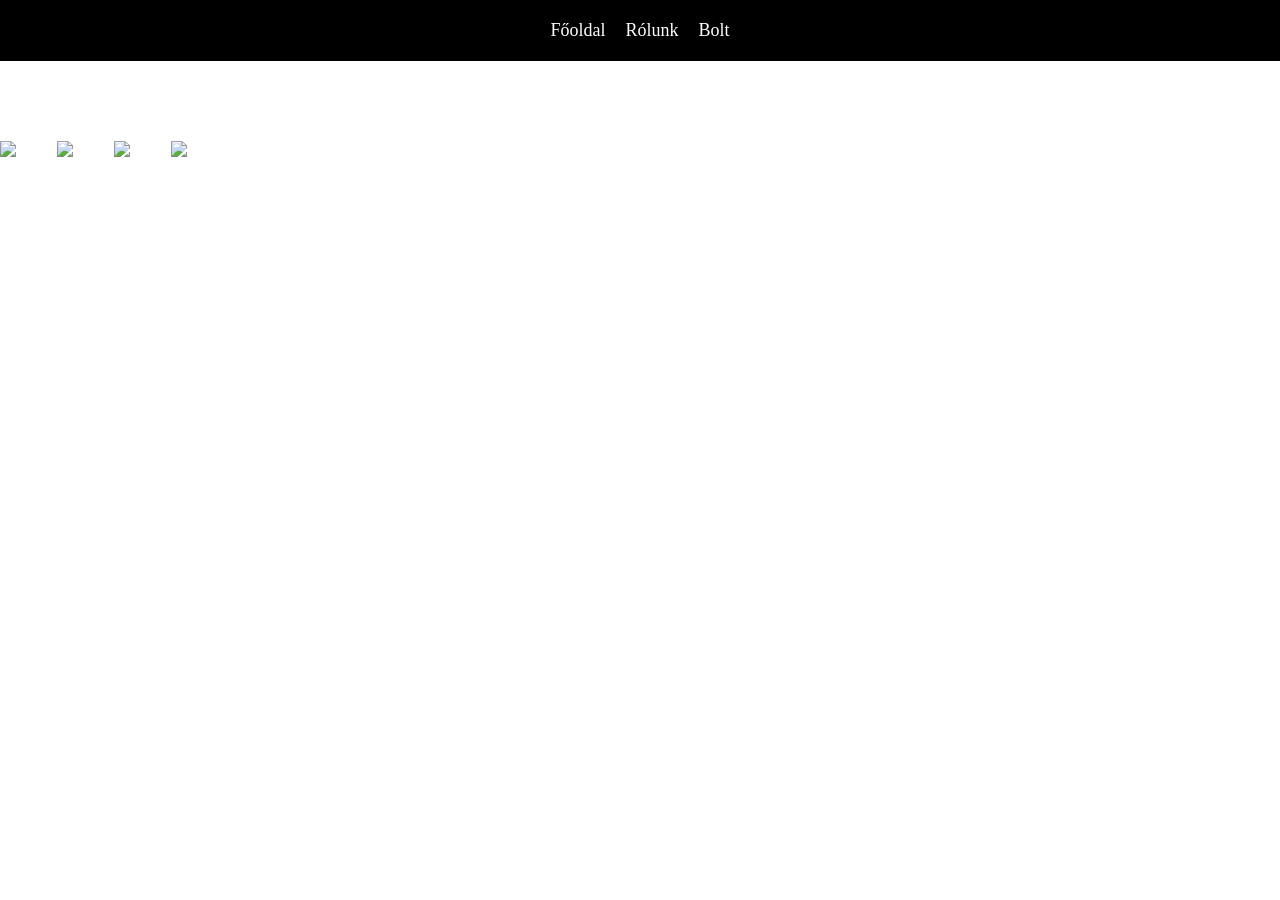
==== Html/index.html @ 2c2ca9be "BA-3 index es rolunk + css" ====
<!DOCTYPE html>
<html lang="hu">
<head>
    <meta charset="UTF-8">
    <meta name="viewport" content="width=device-width, initial-scale=1.0">
    <link rel="stylesheet" href="../Css/main.css">
    <title>Főoldal - Bócsa Kert</title>
</head>
<body class="page-home">
<div class="navbar">
    <nav>
        <ul>
            <li><a href="index.html">Főoldal</a></li>
            <li><a href="rolunk.html">Rólunk</a></li>
            <li><a href="bolt.html">Bolt</a></li>
        </ul>
    </nav>
</div>    

<main class="content-box">
    <h1>Galéria</h1>
    <div class="gallery">
        <img src="../Imgs/gardening-spring.jpg" alt="kert 1">
        <img src="../Imgs/garden-2.jpg" alt="kert 2">
        <img src="../Imgs/garden-3.jpg" alt="kert 3">
        <img src="../Imgs/plant-4.jpg" alt="növény">
    </div>
</main>

</body>
</html>
---- Css/main.css ----
html, body {
    height: 100%;
    margin: 0;
}

body{
    
    background: url('../Imgs/gardening-spring-flowers-yellow-daffodils-with-garden-supplies-earth-day-wooden-letters-with-inscription-home.jpg') no-repeat center center fixed;
    background-size: cover;
    -webkit-background-size: cover;
    -moz-background-size: cover;
    -o-background-size: cover;

    
    position: relative;
    color: #fff;
}

.navbar {
    display: flex;
    justify-content: center;
    align-items: center;
    padding: 20px 5%;
    background: #000;
}

.navbar ul {
    list-style: none;
    display: flex;
    gap: 20px;
    margin: 0;
    padding: 0;
}

.navbar ul li a {
    color: #fff;
    text-decoration: none;
    font-size: 18px;
    transition: color 0.3s ease;
}

.navbar ul li a:hover {
    color: #214d22;
}
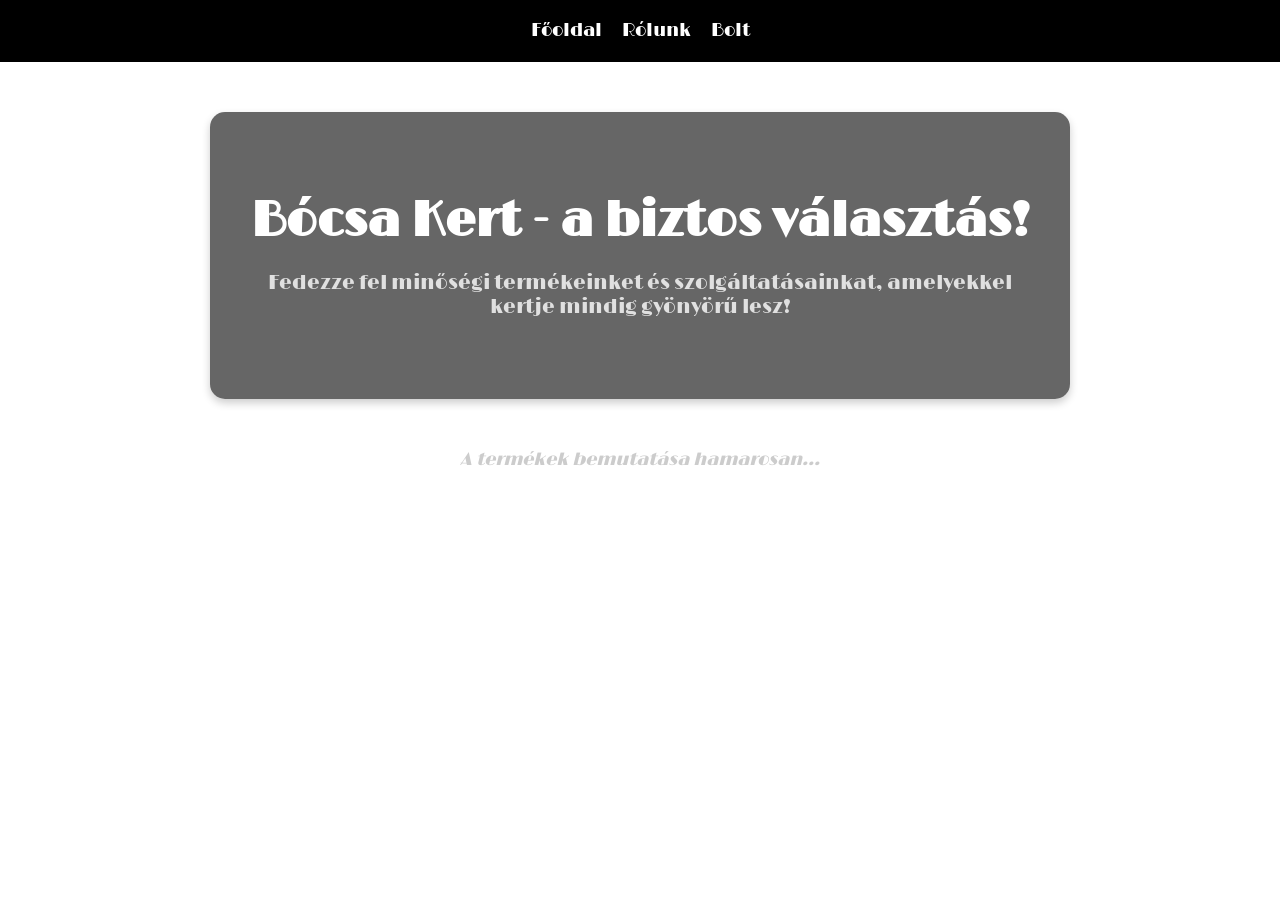
==== commit c0bb8213: "BA-3 index" ====
--- a/Html/index.html
+++ b/Html/index.html
@@ -3,6 +3,9 @@
 <head>
     <meta charset="UTF-8">
     <meta name="viewport" content="width=device-width, initial-scale=1.0">
+    <link rel="preconnect" href="https://fonts.googleapis.com">
+    <link rel="preconnect" href="https://fonts.gstatic.com" crossorigin>
+    <link href="https://fonts.googleapis.com/css2?family=Limelight&display=swap" rel="stylesheet">
     <link rel="stylesheet" href="../Css/main.css">
     <title>Főoldal - Bócsa Kert</title>
 </head>
@@ -15,17 +18,19 @@
             <li><a href="bolt.html">Bolt</a></li>
         </ul>
     </nav>
-</div>    
+</div>
 
-<main class="content-box">
-    <h1>Galéria</h1>
-    <div class="gallery">
-        <img src="../Imgs/gardening-spring.jpg" alt="kert 1">
-        <img src="../Imgs/garden-2.jpg" alt="kert 2">
-        <img src="../Imgs/garden-3.jpg" alt="kert 3">
-        <img src="../Imgs/plant-4.jpg" alt="növény">
+<div class="cim-container">
+    <div class="cim">
+        <h1>Bócsa Kert - a biztos választás!</h1>
+        <p class="leiras">Fedezze fel minőségi termékeinket és szolgáltatásainkat, amelyekkel kertje mindig gyönyörű lesz!</p>
     </div>
-</main>
+</div>
+
+<div class="slider">
+    <!-- Ide kerül majd a termékek slider kódja -->
+    <p class="slider-placeholder">A termékek bemutatása hamarosan...</p>
+</div>
 
 </body>
 </html>
--- a/Css/main.css
+++ b/Css/main.css
@@ -1,17 +1,15 @@
 html, body {
     height: 100%;
     margin: 0;
+    font-family: "Limelight", sans-serif;
 }
 
-body{
-    
+body {
     background: url('../Imgs/gardening-spring-flowers-yellow-daffodils-with-garden-supplies-earth-day-wooden-letters-with-inscription-home.jpg') no-repeat center center fixed;
     background-size: cover;
     -webkit-background-size: cover;
     -moz-background-size: cover;
     -o-background-size: cover;
-
-    
     position: relative;
     color: #fff;
 }
@@ -41,4 +39,41 @@
 
 .navbar ul li a:hover {
     color: #214d22;
+}
+
+
+.cim {
+    text-align: center;
+    margin: 50px 0;
+}
+
+.cim-container {
+    background-color: rgba(0, 0, 0, 0.6); 
+    border-radius: 15px; 
+    padding: 30px;
+    max-width: 800px; 
+    margin: 50px auto; 
+    box-shadow: 0 4px 8px rgba(0, 0, 0, 0.2); 
+}
+
+.cim h1 {
+    font-size: 48px;
+    margin-bottom: 10px;
+    color: #fff; 
+}
+
+.cim .leiras {
+    font-size: 20px;
+    color: #e0e0e0; 
+}
+
+.slider {
+    text-align: center;
+    margin: 50px 0;
+}
+
+.slider-placeholder {
+    font-size: 18px;
+    color: #ccc;
+    font-style: italic;
 }
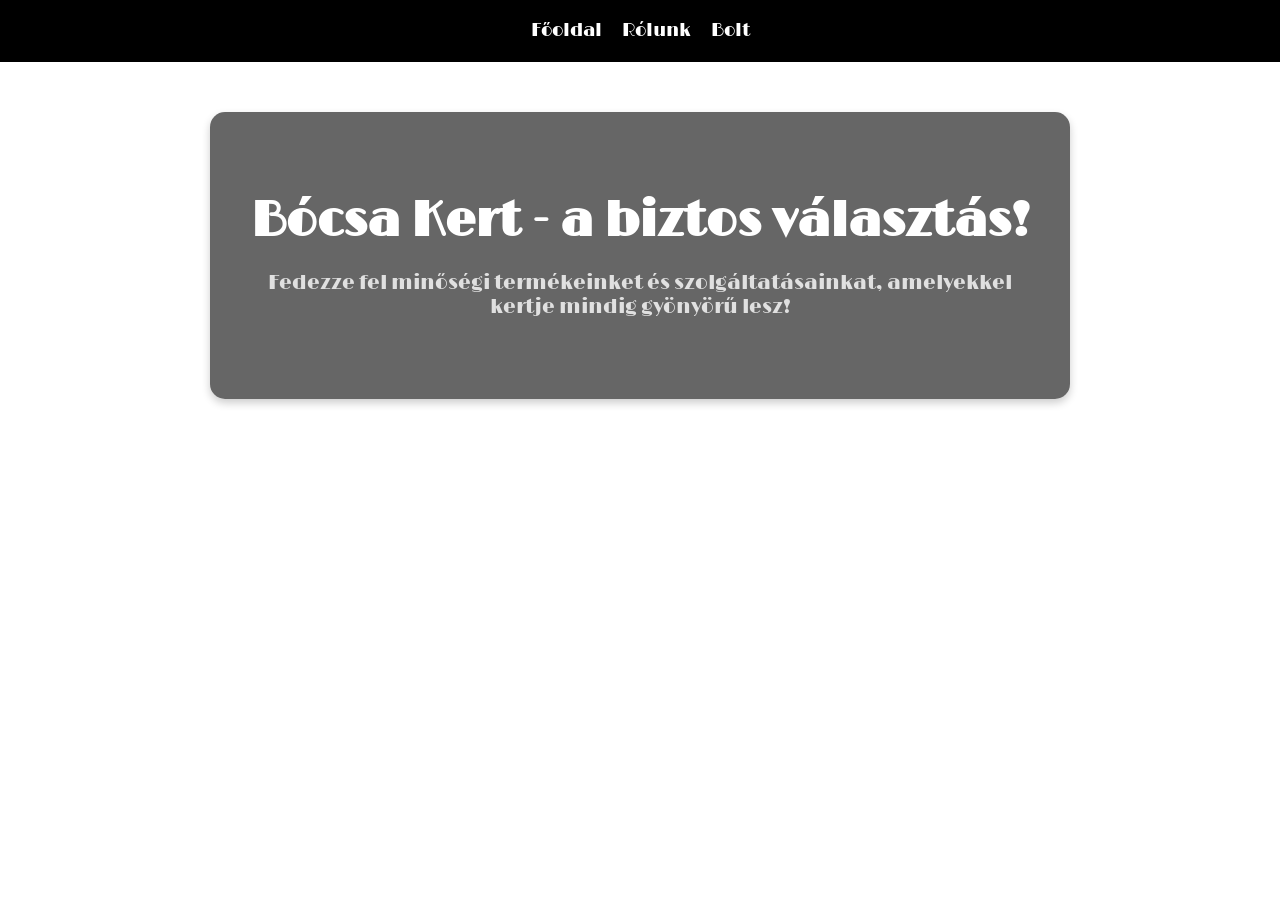
==== commit 111363f3: "background" ====
--- a/Html/index.html
+++ b/Html/index.html
@@ -28,9 +28,11 @@
 </div>
 
 <div class="slider">
-    <!-- Ide kerül majd a termékek slider kódja -->
+   
     <p class="slider-placeholder">A termékek bemutatása hamarosan...</p>
 </div>
 
+
+<div class="bottom-bar" aria-hidden="true"></div>
 </body>
 </html>
--- a/Css/main.css
+++ b/Css/main.css
@@ -5,7 +5,7 @@
 }
 
 body {
-    background: url('../Imgs/gardening-spring-flowers-yellow-daffodils-with-garden-supplies-earth-day-wooden-letters-with-inscription-home.jpg') no-repeat center center fixed;
+    background: url('../Imgs/515590_Sky_Keukenhof_1920x1080-ezgif.com-video-to-gif-converter.gif') no-repeat center center fixed;
     background-size: cover;
     -webkit-background-size: cover;
     -moz-background-size: cover;
@@ -38,7 +38,7 @@
 }
 
 .navbar ul li a:hover {
-    color: #214d22;
+    color: #2d852f;
 }
 
 
@@ -74,6 +74,7 @@
 
 .slider-placeholder {
     font-size: 18px;
-    color: #ccc;
+    color: #ffffff;
     font-style: italic;
-}+}
+
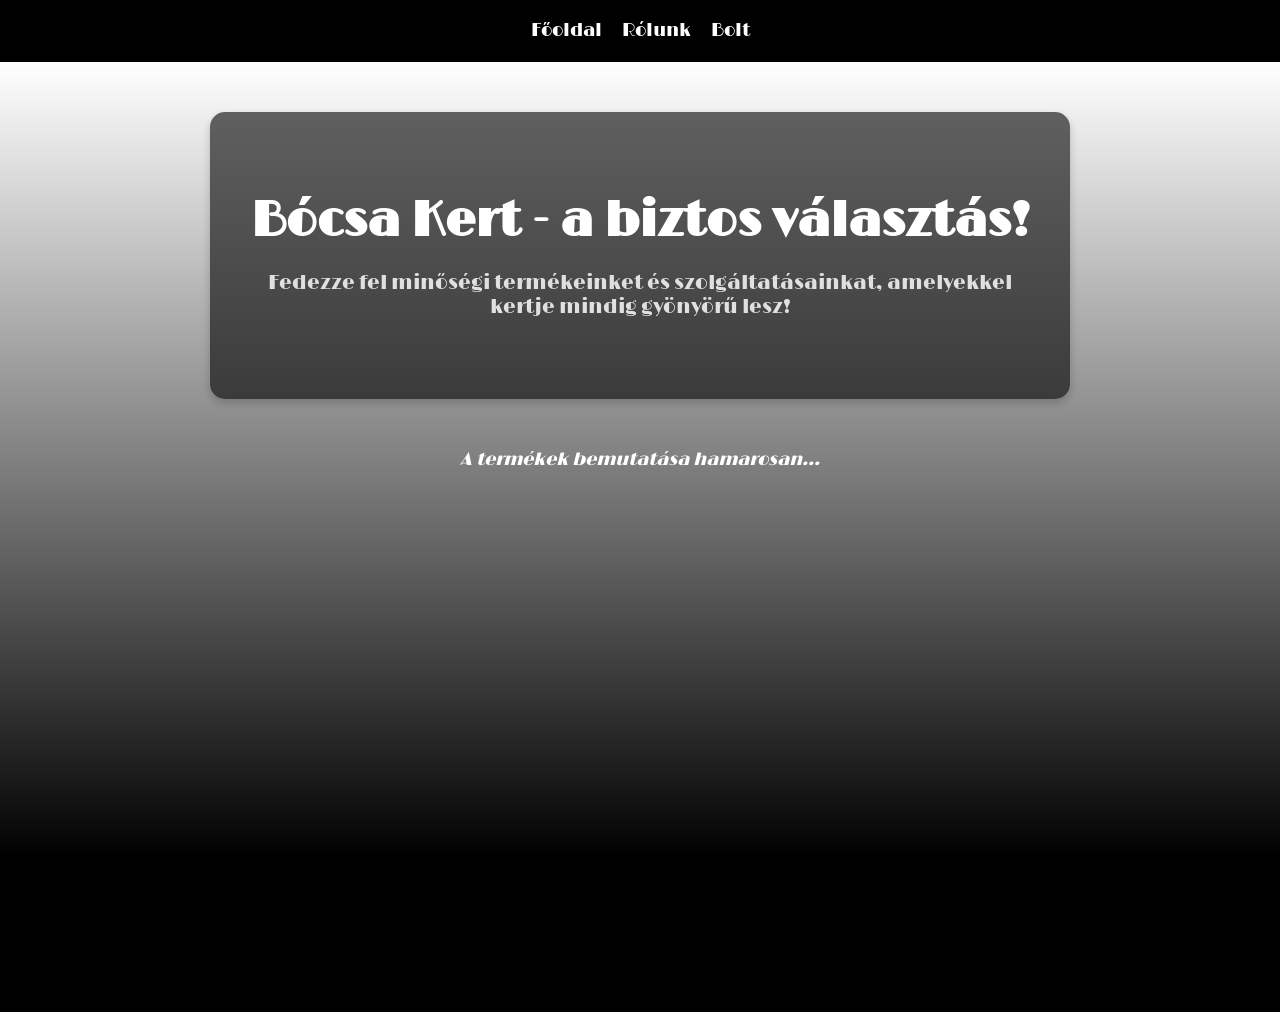
==== commit 160502ef: "BA-3 index" ====
--- a/Html/index.html
+++ b/Html/index.html
@@ -20,6 +20,8 @@
     </nav>
 </div>
 
+<div class="shade">
+
 <div class="cim-container">
     <div class="cim">
         <h1>Bócsa Kert - a biztos választás!</h1>
@@ -32,6 +34,7 @@
     <p class="slider-placeholder">A termékek bemutatása hamarosan...</p>
 </div>
 
+</div>
 
 <div class="bottom-bar" aria-hidden="true"></div>
 </body>
--- a/Css/main.css
+++ b/Css/main.css
@@ -53,6 +53,7 @@
     padding: 30px;
     max-width: 800px; 
     margin: 50px auto; 
+    margin-top: 0;
     box-shadow: 0 4px 8px rgba(0, 0, 0, 0.2); 
 }
 
@@ -78,3 +79,10 @@
     font-style: italic;
 }
 
+.shade{
+    width: 100%;
+    height: 100%;
+    padding-top: 50px;
+    background: #000000;
+    background: linear-gradient(0deg, rgba(0, 0, 0, 1) 16%, rgba(255, 255, 255, 0) 100%);
+}
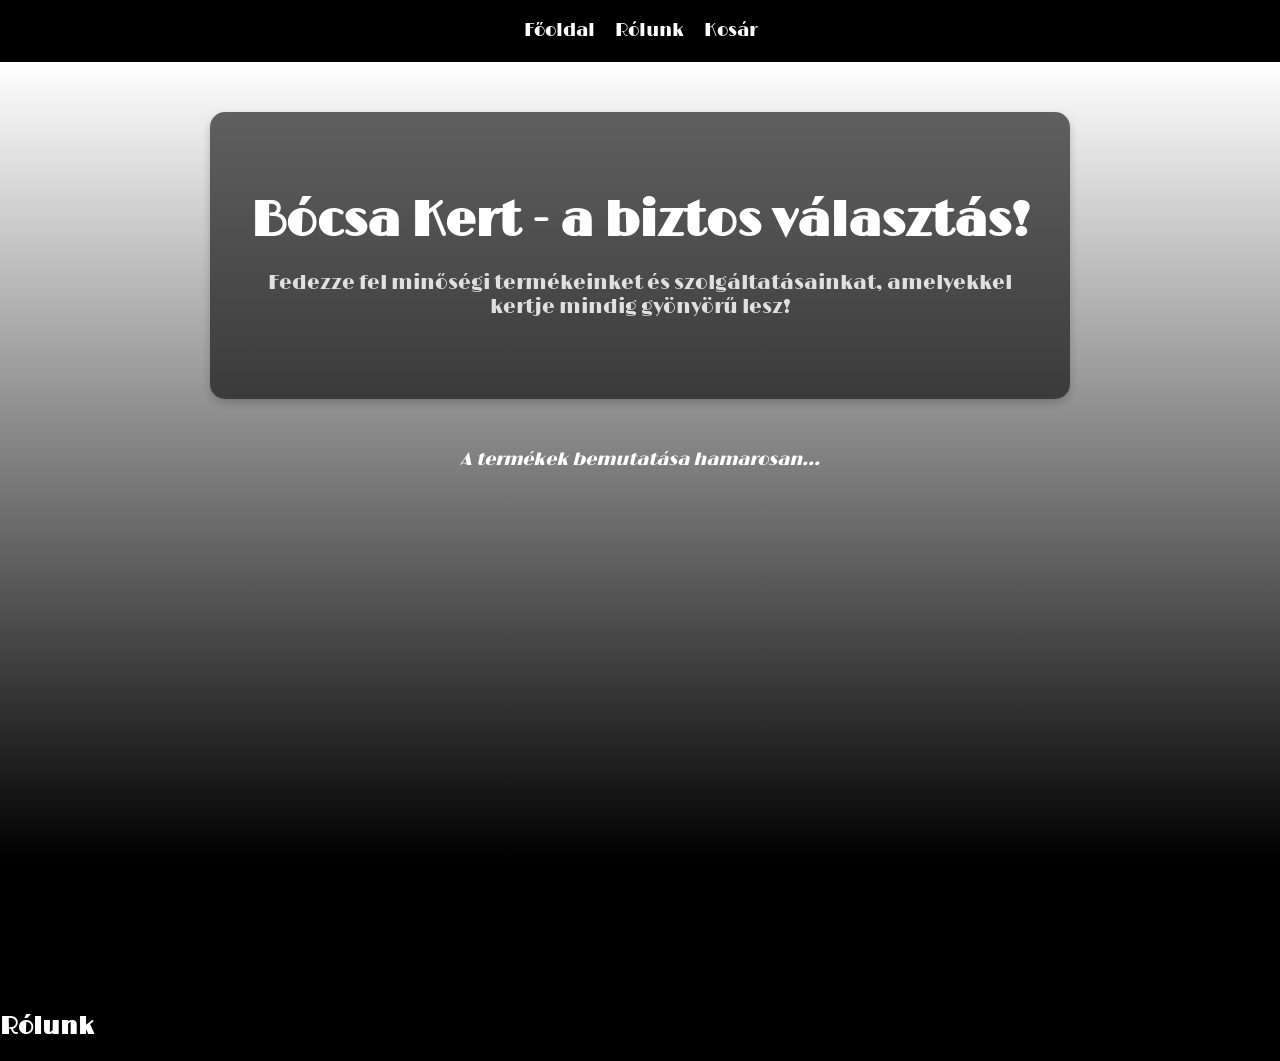
==== commit 86c65f48: "sadoifhjs" ====
--- a/Html/index.html
+++ b/Html/index.html
@@ -14,8 +14,8 @@
     <nav>
         <ul>
             <li><a href="index.html">Főoldal</a></li>
-            <li><a href="rolunk.html">Rólunk</a></li>
-            <li><a href="bolt.html">Bolt</a></li>
+            <li><a href="">Rólunk</a></li>
+            <li><a href="kosar.html">Kosár</a></li>
         </ul>
     </nav>
 </div>
@@ -36,6 +36,23 @@
 
 </div>
 
+
+
+    <div class="rolunk-black">
+
+
+        <h2 style="margin-top: 0;" style="">Rólunk</h2>
+        <img class="rolunk-kep1" src="../Imgs/smiling-lady-apron-pink-gloves-using-little-garden-shovel-while-planting-flower-pot-happily-looking-camera-greenhouse.jpg" alt="">
+        
+        
+
+
+
+    </div>
+
+    
+
+
 <div class="bottom-bar" aria-hidden="true"></div>
 </body>
 </html>
--- a/Css/main.css
+++ b/Css/main.css
@@ -85,4 +85,17 @@
     padding-top: 50px;
     background: #000000;
     background: linear-gradient(0deg, rgba(0, 0, 0, 1) 16%, rgba(255, 255, 255, 0) 100%);
+}
+
+.rolunk-kep1{
+    border-radius: 10px;
+    width: 500px;
+    display: block;
+    margin-left: auto;
+    margin-right: auto;
+}
+
+.rolunk-black{
+    background-color: #000;
+    width: 100%;
 }
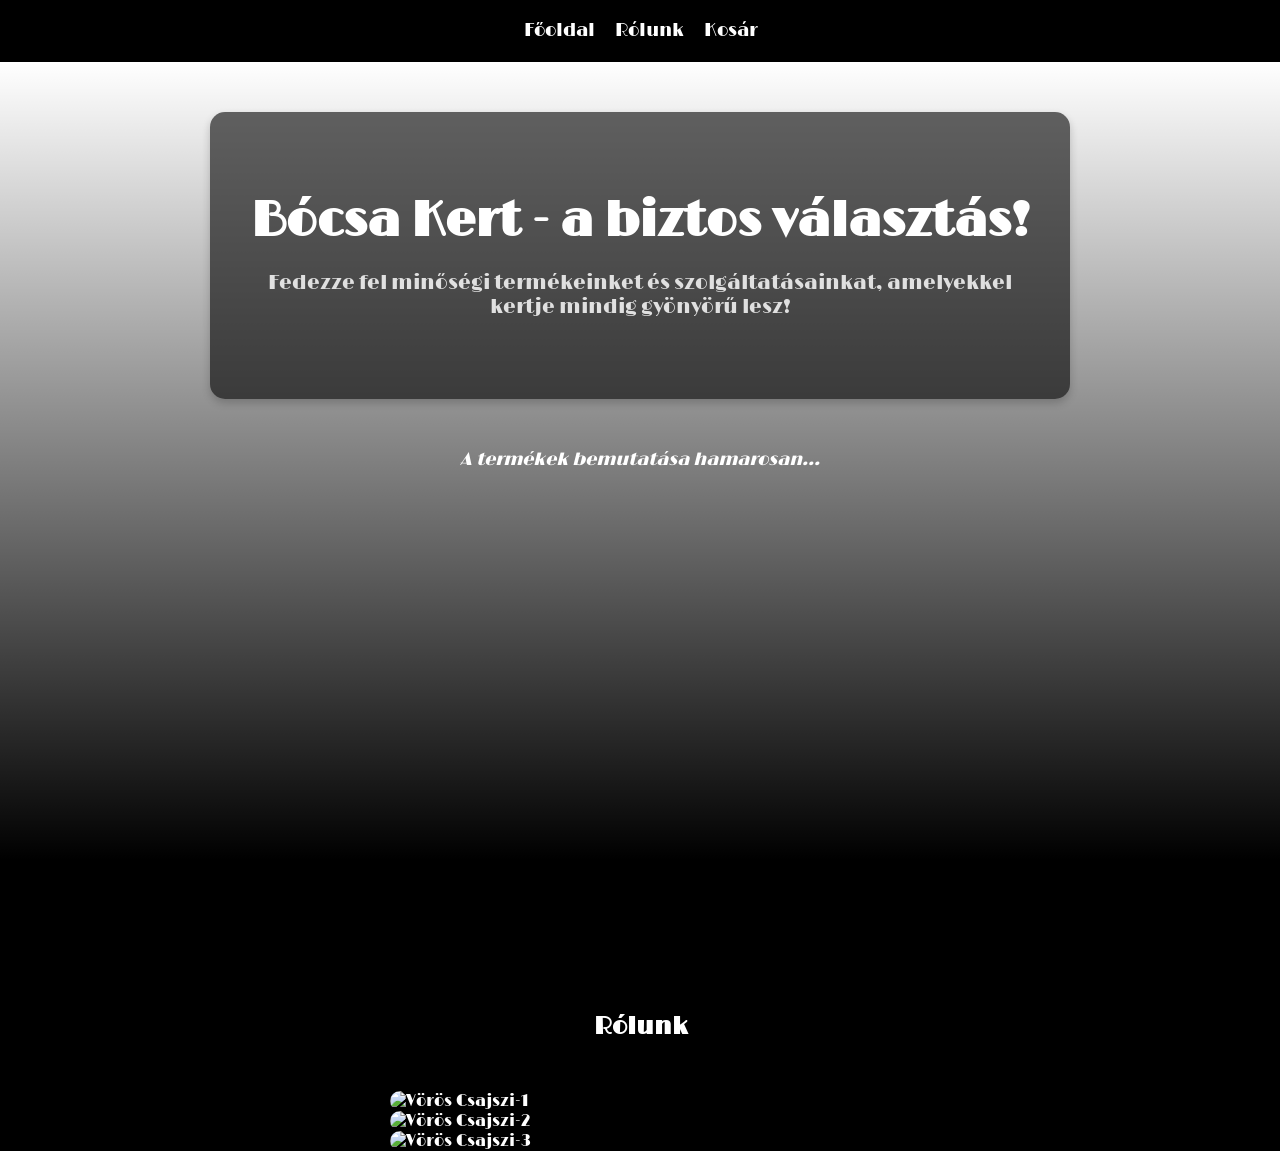
==== commit 646d935c: "BA-3 and imgs" ====
--- a/Html/index.html
+++ b/Html/index.html
@@ -41,8 +41,10 @@
     <div class="rolunk-black">
 
 
-        <h2 style="margin-top: 0;" style="">Rólunk</h2>
-        <img class="rolunk-kep1" src="../Imgs/smiling-lady-apron-pink-gloves-using-little-garden-shovel-while-planting-flower-pot-happily-looking-camera-greenhouse.jpg" alt="">
+        <h2 style="margin-top: 0;" class="cim" >Rólunk</h2>
+        <img class="rolunk-kep1" src="../Imgs/vörösmosolygó.jpg" alt="Vörös Csajszi-1">
+        <img class="rolunk-kep1" src="../Imgs/vörösültet.jpg" alt="Vörös Csajszi-2">
+        <img class="rolunk-kep1" src="../Imgs/fiatalvörös.jpg" alt="Vörös Csajszi-3">
         
         
 
--- a/Css/main.css
+++ b/Css/main.css
@@ -98,4 +98,5 @@
 .rolunk-black{
     background-color: #000;
     width: 100%;
-}+}
+
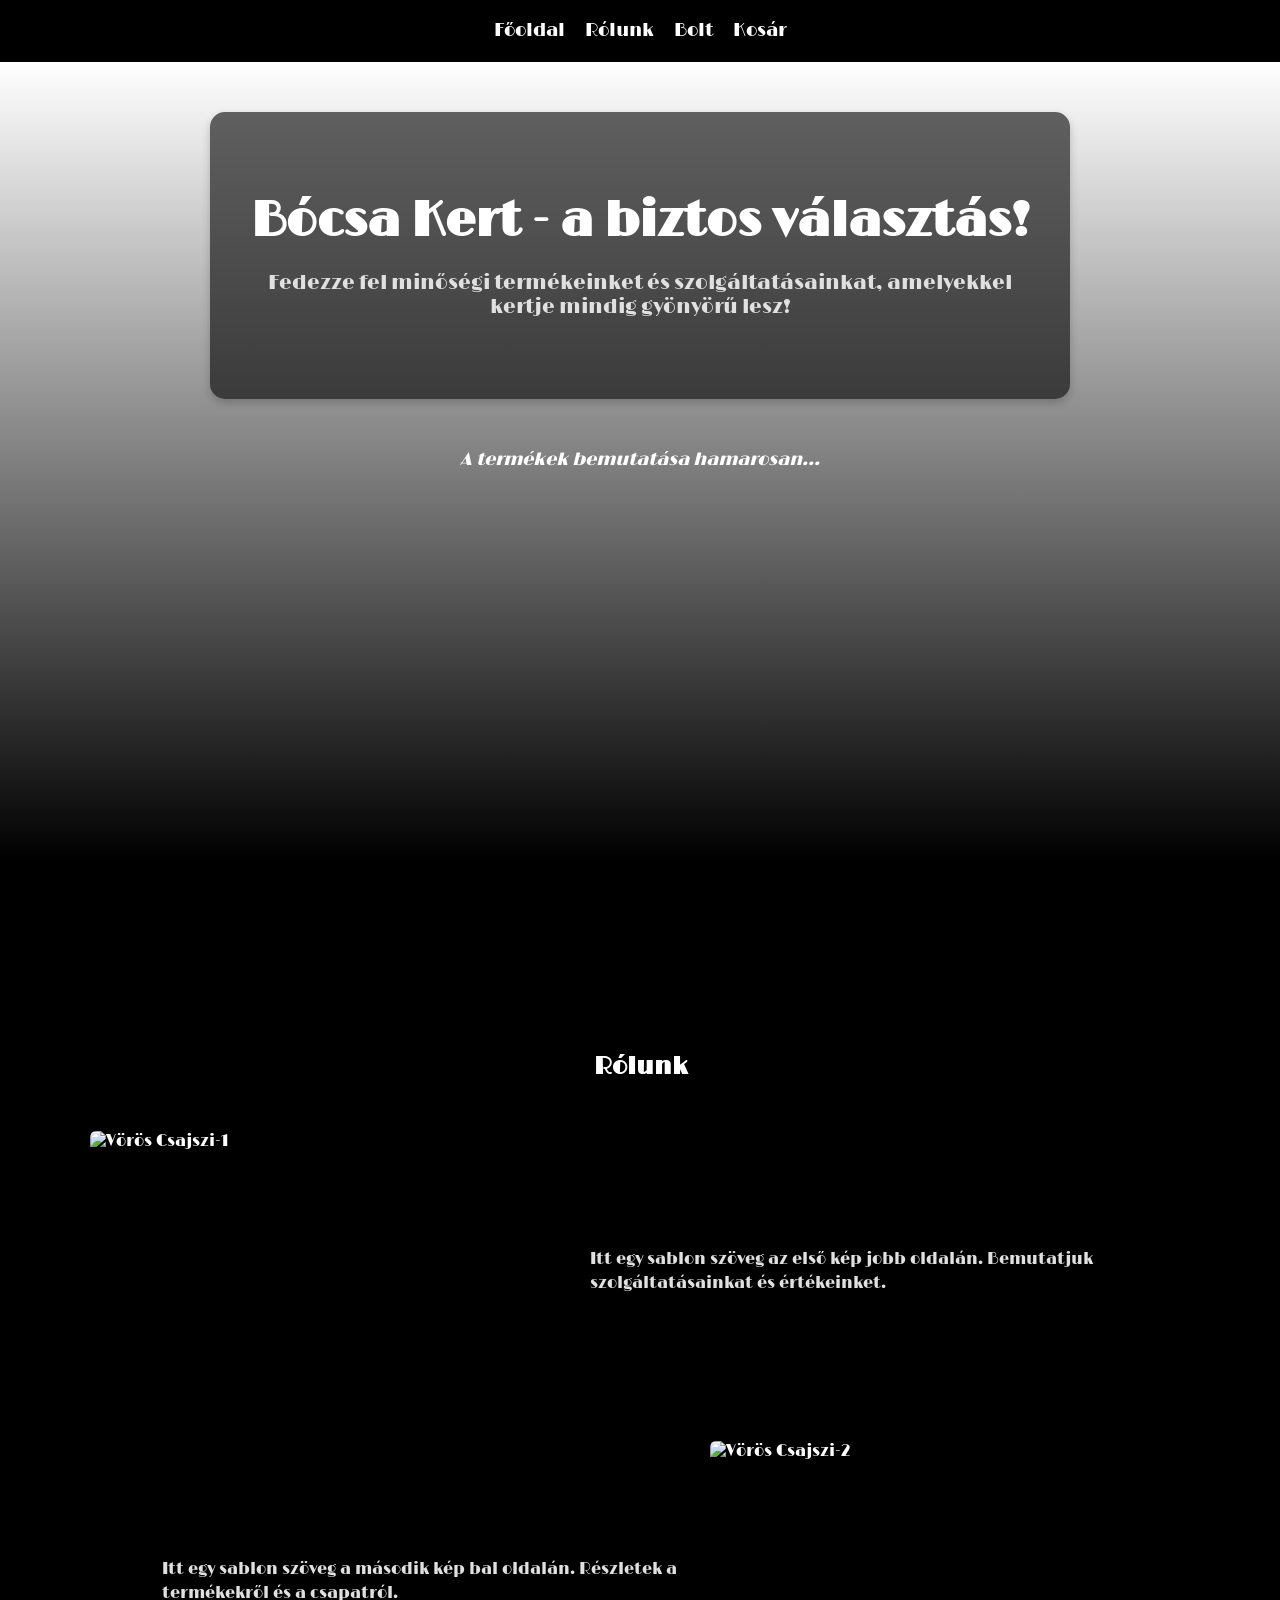
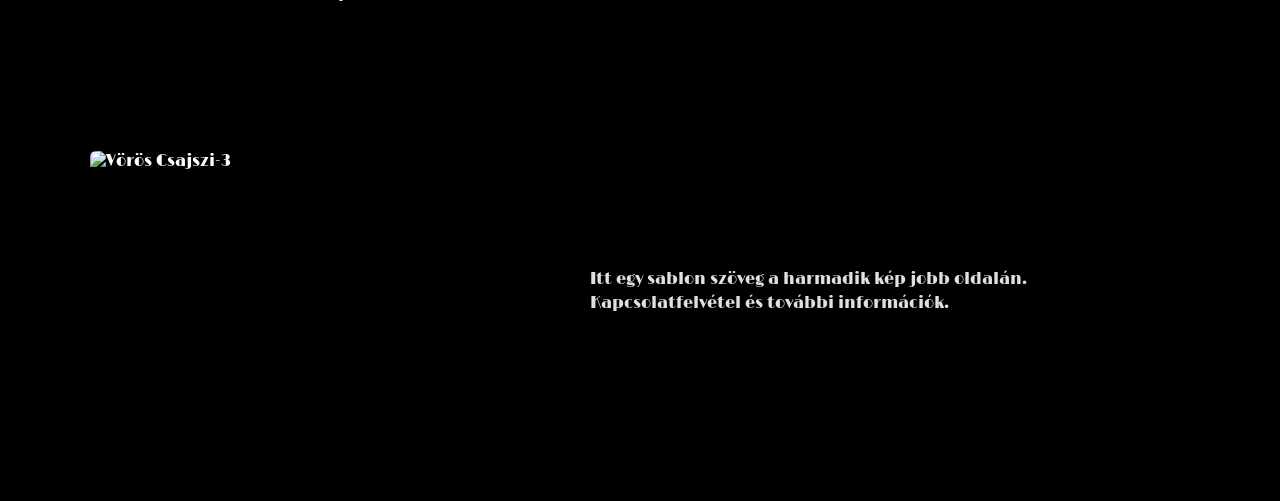
==== commit 18aed7d1: "BA-3 index" ====
--- a/Html/index.html
+++ b/Html/index.html
@@ -14,7 +14,8 @@
     <nav>
         <ul>
             <li><a href="index.html">Főoldal</a></li>
-            <li><a href="">Rólunk</a></li>
+            <li><a href="#rolunk">Rólunk</a></li>
+            <li><a href="Bolt.html">Bolt</a></li>
             <li><a href="kosar.html">Kosár</a></li>
         </ul>
     </nav>
@@ -38,17 +39,30 @@
 
 
 
-    <div class="rolunk-black">
+    <div class="rolunk-black" id="rolunk">
 
+        <h2 style="margin-top: 0;" class="cim">Rólunk</h2>
 
-        <h2 style="margin-top: 0;" class="cim" >Rólunk</h2>
-        <img class="rolunk-kep1" src="../Imgs/vörösmosolygó.jpg" alt="Vörös Csajszi-1">
-        <img class="rolunk-kep1" src="../Imgs/vörösültet.jpg" alt="Vörös Csajszi-2">
-        <img class="rolunk-kep1" src="../Imgs/fiatalvörös.jpg" alt="Vörös Csajszi-3">
-        
-        
+        <div class="rolunk-row">
+            <img class="rolunk-img" src="../Imgs/vörösmosolygó.jpg" alt="Vörös Csajszi-1">
+            <div class="rolunk-text">
+                <p>Itt egy sablon szöveg az első kép jobb oldalán. Bemutatjuk szolgáltatásainkat és értékeinket.</p>
+            </div>
+        </div>
 
+        <div class="rolunk-row reverse">
+            <img class="rolunk-img" src="../Imgs/vörösültet.jpg" alt="Vörös Csajszi-2">
+            <div class="rolunk-text">
+                <p>Itt egy sablon szöveg a második kép bal oldalán. Részletek a termékekről és a csapatról.</p>
+            </div>
+        </div>
 
+        <div class="rolunk-row">
+            <img class="rolunk-img" src="../Imgs/fiatalvörös.jpg" alt="Vörös Csajszi-3">
+            <div class="rolunk-text">
+                <p>Itt egy sablon szöveg a harmadik kép jobb oldalán. Kapcsolatfelvétel és további információk.</p>
+            </div>
+        </div>
 
     </div>
 
--- a/Css/main.css
+++ b/Css/main.css
@@ -87,16 +87,72 @@
     background: linear-gradient(0deg, rgba(0, 0, 0, 1) 16%, rgba(255, 255, 255, 0) 100%);
 }
 
-.rolunk-kep1{
-    border-radius: 10px;
-    width: 500px;
-    display: block;
-    margin-left: auto;
-    margin-right: auto;
+/* Rólunk szakasz stílusok */
+.rolunk-black {
+    padding: 40px 20px;
+    background: #000;
+    color: #fff;
 }
 
-.rolunk-black{
-    background-color: #000;
-    width: 100%;
+.rolunk-black .cim {
+    margin-top: 0;
+    text-align: center;
 }
 
+/* Ha a HTML-t úgy alakítod, hogy kép + szöveg sorok legyenek: */
+.rolunk-row {
+    display: flex;
+    gap: 20px;
+    align-items: center;
+    margin: 30px auto;
+    max-width: 1100px;
+    flex-wrap: wrap;
+}
+
+.rolunk-row.reverse {
+    flex-direction: row-reverse;
+}
+
+.rolunk-img {
+    width: 48%;
+    max-width: 480px;
+    height: 280px;
+    object-fit: cover;
+    border-radius: 6px;
+}
+
+.rolunk-text {
+    width: 48%;
+    color: #e0e0e0;
+    line-height: 1.5;
+}
+
+/* Meglévő .rolunk-kep1 osztály finomítása (jelenlegi HTML-hez) */
+.rolunk-kep1 {
+    border-radius: 10px;
+    width: 100%;
+    max-width: 500px;
+    display: block;
+    margin: 20px auto;
+    object-fit: cover;
+}
+
+/* Reszponzív viselkedés mobilon */
+@media (max-width: 800px) {
+    .rolunk-row,
+    .rolunk-row.reverse {
+        flex-direction: column;
+    }
+
+    .rolunk-img,
+    .rolunk-text,
+    .rolunk-kep1 {
+        width: 100%;
+        max-width: 100%;
+    }
+
+    .rolunk-img {
+        height: auto;
+    }
+}
+
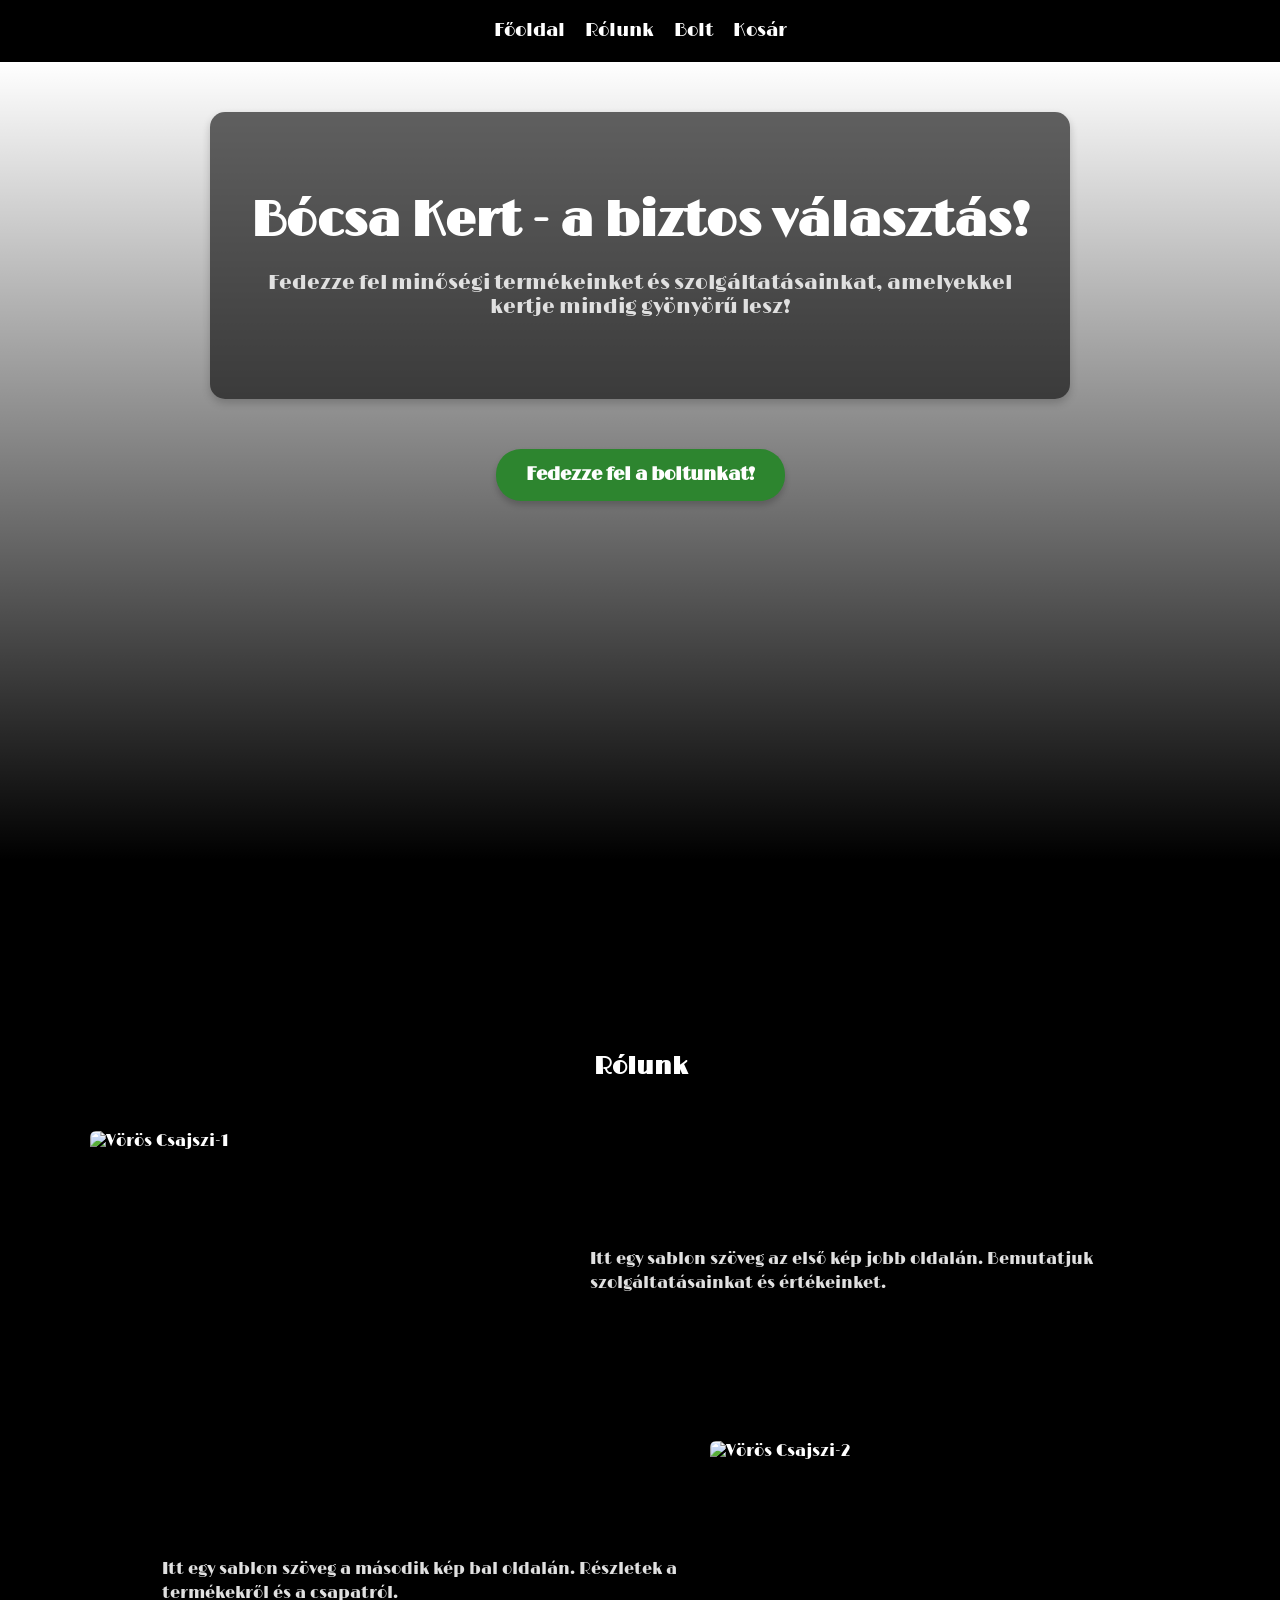
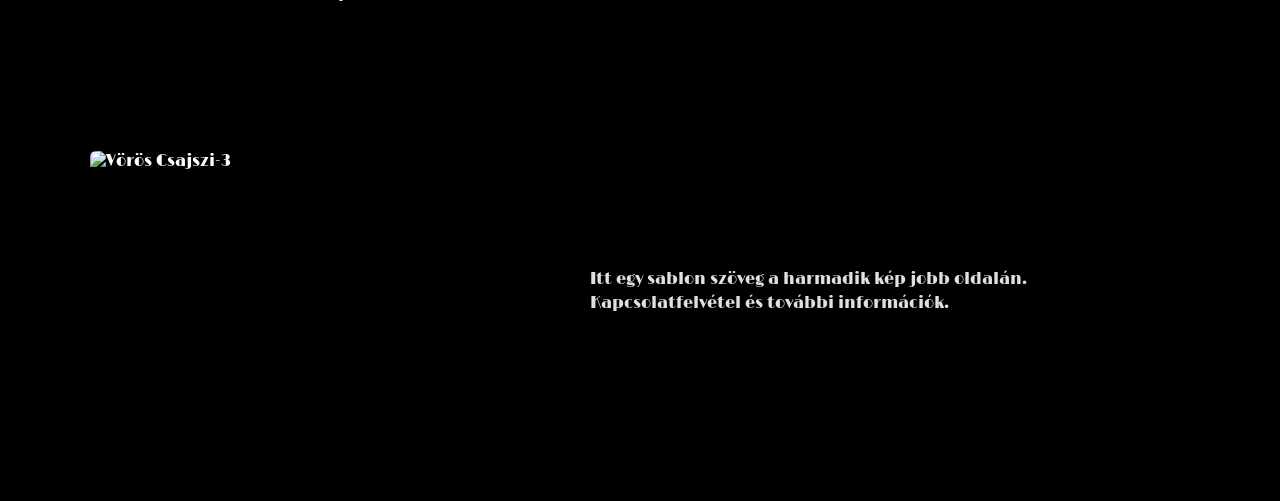
==== commit 580d8b92: "BA-3  ggomb" ====
--- a/Html/index.html
+++ b/Html/index.html
@@ -31,8 +31,7 @@
 </div>
 
 <div class="slider">
-   
-    <p class="slider-placeholder">A termékek bemutatása hamarosan...</p>
+    <a href="Bolt.html" class="slider-button">Fedezze fel a boltunkat!</a>
 </div>
 
 </div>
--- a/Css/main.css
+++ b/Css/main.css
@@ -87,7 +87,7 @@
     background: linear-gradient(0deg, rgba(0, 0, 0, 1) 16%, rgba(255, 255, 255, 0) 100%);
 }
 
-/* Rólunk szakasz stílusok */
+
 .rolunk-black {
     padding: 40px 20px;
     background: #000;
@@ -99,7 +99,7 @@
     text-align: center;
 }
 
-/* Ha a HTML-t úgy alakítod, hogy kép + szöveg sorok legyenek: */
+
 .rolunk-row {
     display: flex;
     gap: 20px;
@@ -127,7 +127,7 @@
     line-height: 1.5;
 }
 
-/* Meglévő .rolunk-kep1 osztály finomítása (jelenlegi HTML-hez) */
+
 .rolunk-kep1 {
     border-radius: 10px;
     width: 100%;
@@ -137,7 +137,25 @@
     object-fit: cover;
 }
 
-/* Reszponzív viselkedés mobilon */
+.slider-button {
+    display: inline-block;
+    padding: 15px 30px;
+    font-size: 18px;
+    font-weight: bold;
+    color: #fff;
+    background-color: #2d852f;
+    text-decoration: none;
+    border-radius: 25px;
+    transition: background-color 0.3s ease, transform 0.2s ease;
+    box-shadow: 0 4px 6px rgba(0, 0, 0, 0.2);
+}
+
+.slider-button:hover {
+    background-color: #1e5f1f;
+    transform: scale(1.05);
+}
+
+
 @media (max-width: 800px) {
     .rolunk-row,
     .rolunk-row.reverse {
